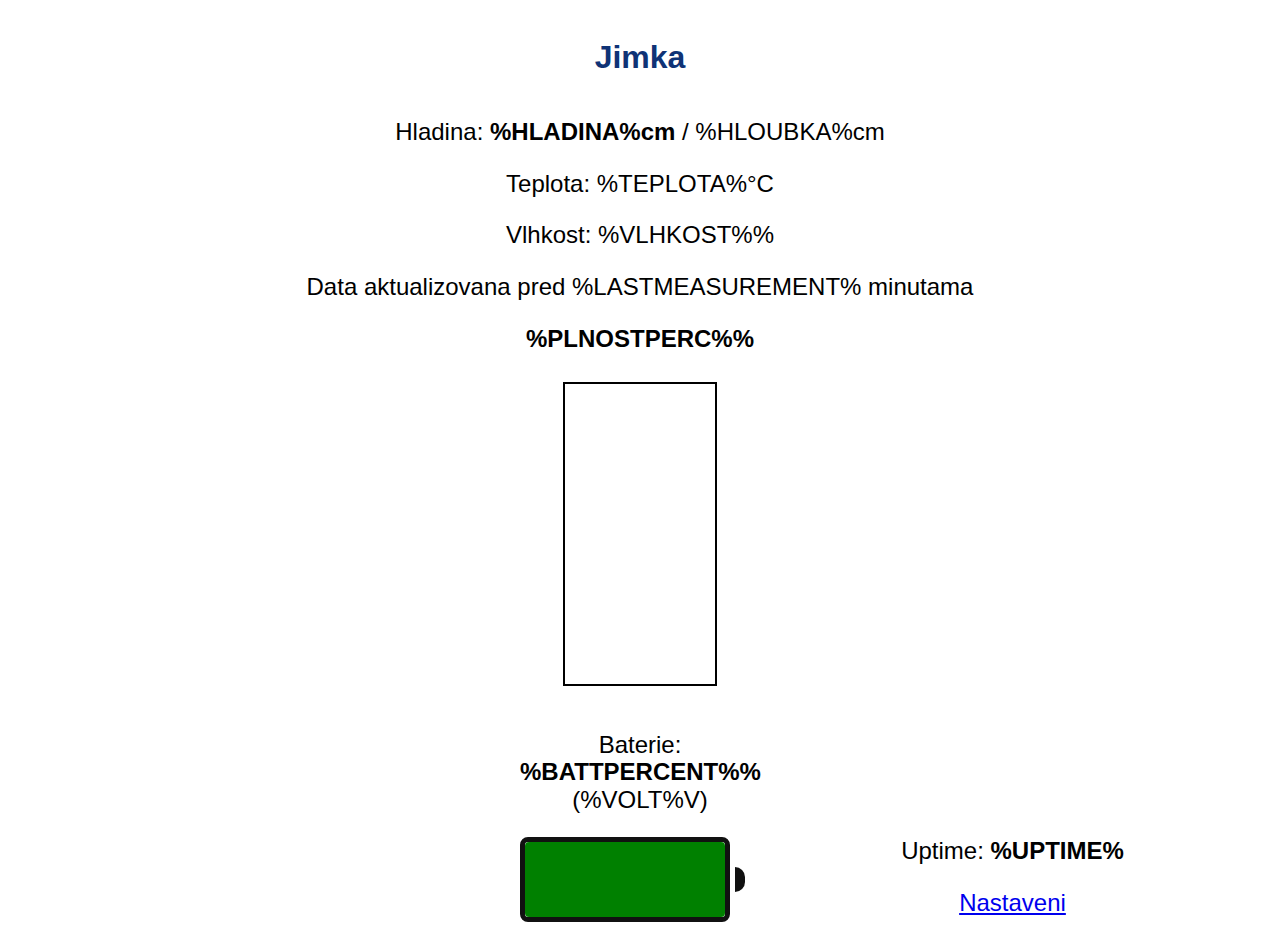
==== data/index.html @ f9a17acf "First working version" ====
<!DOCTYPE html>
<html>
<head>
  <title>Jimka</title>
  <meta name="viewport" content="width=device-width, initial-scale=1">
  <link rel="icon" href="data:,">
  <link rel="stylesheet" type="text/css" href="normalize.min.css">
  <link rel="stylesheet" type="text/css" href="style.css">
</head>
<body>
  <h1>Jimka</h1>
  <p>Hladina: <strong> %HLADINA%cm</strong> / %HLOUBKA%cm</p>
  <p>Teplota: %TEPLOTA%&deg;C</p>
  <p>Vlhkost: %VLHKOST%&#37;</p>
  <p>Data aktualizovana pred %LASTMEASUREMENT% minutama</p>
  <h2>%PLNOSTPERC%&#37;</h2>
<div class="tank">
    <div class="water" style="height: %PLNOSTPERC%%%;"></div>
</div>
<div class="container">
<p>Baterie: <strong>%BATTPERCENT%&#37;</strong> (%VOLT%V)
  <div id="batBody">
    <div id="indicator" style="width: %BATTPERCENT%%%;">     
    </div>
  </div>
  <div class="batEnd">
    <div></div>
  </div>
</div>
  <p>Uptime: <strong> %UPTIME%</strong></p>
  <p><a href="/configuration.html">Nastaveni</a>
</body>
</html>
---- data/style.css ----
html {
  font-family: Helvetica;
  display: inline-block;
  margin: 0px auto;
  text-align: center;
}
h1{
  color: #0F3376;
  padding: 2vh;
}
p{
  font-size: 1.5rem;
}
.button {
  display: inline-block;
  background-color: #008CBA;
  border: none;
  border-radius: 4px;
  color: white;
  padding: 16px 40px;
  text-decoration: none;
  font-size: 30px;
  margin: 2px;
  cursor: pointer;
}
.button2 {
  background-color: #f44336;
}
.tank {
    width: 150px;
    height: 300px;
    border: 2px solid black;
    background: white;
    position: relative;
    
    display: inline-block;
    margin: 10px;
}

.tank .water {
    position: absolute;
    background: blue;
    width: 100%;
    bottom: 0;
}
#batBody {
    float: left;
    width: 200px;
    height: 75px;
    border: 5px #111 solid;
    border-radius: 8px;
}

.container {
    width: 240px;
    margin-left: auto;
    margin-right: auto;
    margin-top: 30px;
}

.batEnd {
    float: left;
    height: 95px;
    width: 15px;
}

.batEnd div {
    width: 10px;
    height: 25px;
    margin-top: 30px;
    margin-left: 5px;
    background-color: #111;
    border-radius: 0px 30px 30px 0px;
}

#indicator {
    height: 100%;
    /*width: 50%;
    margin: 3.3px; */
    border-radius: 4px;
    background-color: green;
}
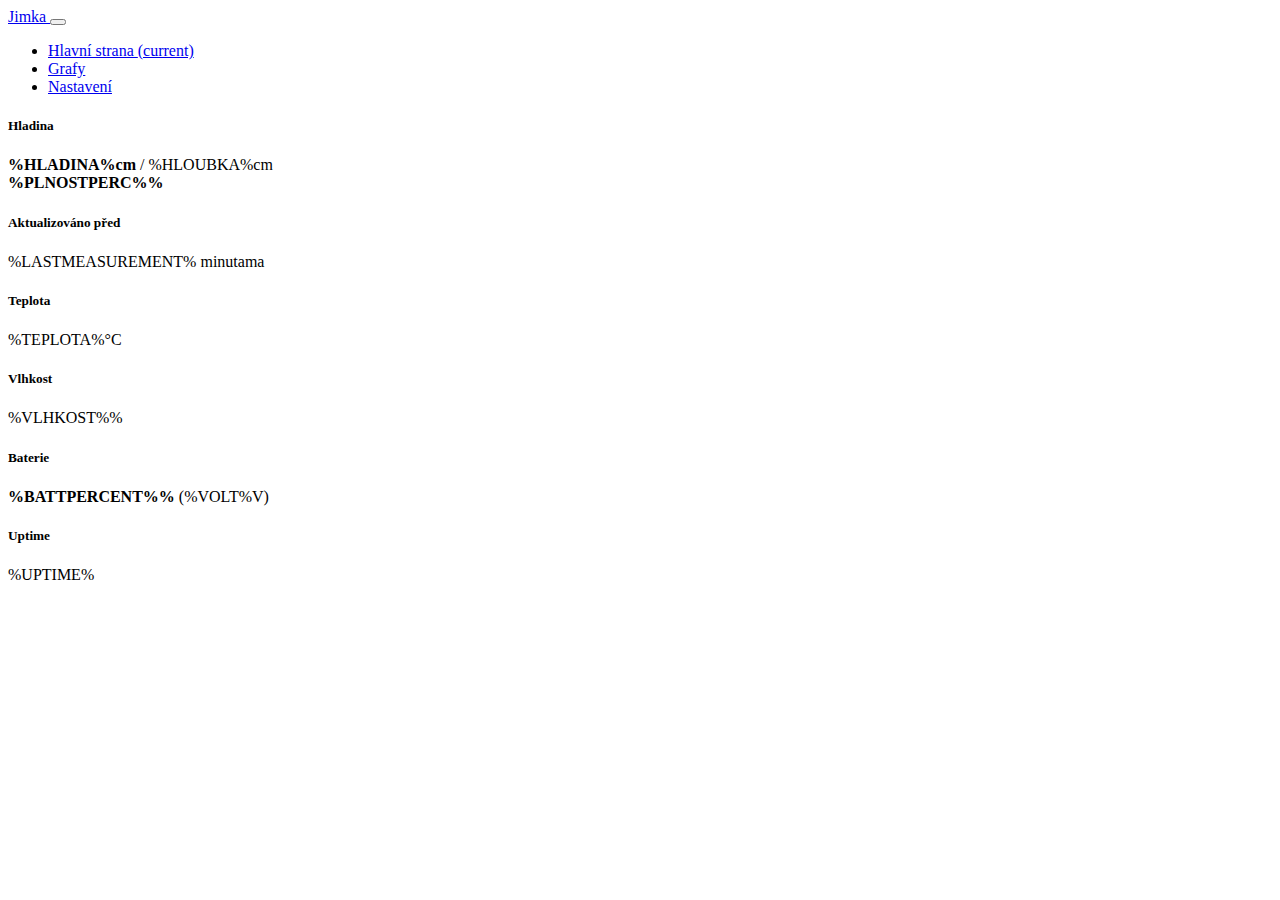
==== commit 91b56b75: "Working version again, with updated web UI" ====
--- a/data/index.html
+++ b/data/index.html
@@ -1,33 +1,100 @@
-<!DOCTYPE html>
+<!DOCTYPE HTML>
 <html>
+
 <head>
   <title>Jimka</title>
   <meta name="viewport" content="width=device-width, initial-scale=1">
   <link rel="icon" href="data:,">
-  <link rel="stylesheet" type="text/css" href="normalize.min.css">
-  <link rel="stylesheet" type="text/css" href="style.css">
+  <link rel="stylesheet" href="../css/fontawesome.min.css">
+  <link rel="stylesheet" href="../css/solid.min.css">
+  <link rel="stylesheet" href="../css/style.css">
+  <link rel="stylesheet" href="../css/bootstrap.min.css">
+  <link rel="stylesheet" href="../css/roboto.css">
+  <meta content="text/html;charset=utf-8" http-equiv="Content-Type">
+  <meta content="utf-8" http-equiv="encoding">
 </head>
+
 <body>
-  <h1>Jimka</h1>
-  <p>Hladina: <strong> %HLADINA%cm</strong> / %HLOUBKA%cm</p>
-  <p>Teplota: %TEPLOTA%&deg;C</p>
-  <p>Vlhkost: %VLHKOST%&#37;</p>
-  <p>Data aktualizovana pred %LASTMEASUREMENT% minutama</p>
-  <h2>%PLNOSTPERC%&#37;</h2>
-<div class="tank">
-    <div class="water" style="height: %PLNOSTPERC%%%;"></div>
-</div>
-<div class="container">
-<p>Baterie: <strong>%BATTPERCENT%&#37;</strong> (%VOLT%V)
-  <div id="batBody">
-    <div id="indicator" style="width: %BATTPERCENT%%%;">     
+  <nav class="navbar navbar-expand-lg navbar-dark bg-primary">
+    <a class="navbar-brand" href="#">Jimka <i class="fas fa-toilet"></i></a>
+    <button class="navbar-toggler" type="button" data-toggle="collapse" data-target="#navbarNavDropdown"
+      aria-controls="navbarNavDropdown" aria-expanded="false" aria-label="Toggle navigation">
+      <span class="navbar-toggler-icon"></span>
+    </button>
+    <div class="collapse navbar-collapse" id="navbarNavDropdown">
+      <ul class="navbar-nav">
+        <li class="nav-item active">
+          <a class="nav-link" href="/index.html">Hlavní strana <span class="sr-only">(current)</span></a>
+        </li>
+        <li class="nav-item">
+          <a class="nav-link" href="/graphs.html">Grafy</a>
+        </li>
+        <li class="nav-item">
+          <a class="nav-link" href="/configuration.html">Nastavení</a>
+        </li>
+      </ul>
+    </div>
+  </nav>
+
+  <div class="container-fluid">
+    <div class="card-columns">
+      <div class="card shadow p-2 mb-4 bg-white rounded" style="min-width: 234px;">
+        <div class="card-body">
+          <h5 class="card-title text-center text-uppercase text-primary"><i class="fas fa-water"></i> Hladina</h5>
+          <p class="card-text text-center "><strong> %HLADINA%cm</strong> / %HLOUBKA%cm<br />
+            <strong>%PLNOSTPERC%&#37;</strong>
+          <div class="tank">
+            <div class="water" style="height: %PLNOSTPERC%%%;"></div>
+          </div>
+          </p>
+        </div>
+      </div>
+      <div class="card shadow p-2 mb-4 bg-white rounded">
+        <div class="card-body">
+          <h5 class="card-title text-center text-uppercase text-primary"><i class="fas fa-history"></i> Aktualizováno
+            před</h5>
+          <p class="card-text text-center">%LASTMEASUREMENT% minutama</p>
+        </div>
+      </div>
+      <div class="card shadow p-2 mb-4 bg-white rounded">
+        <div class="card-body">
+          <h5 class="card-title text-center text-uppercase text-primary"><i class="fas fa-thermometer-half"></i> Teplota
+          </h5>
+          <p class="card-text text-center">%TEPLOTA%&deg;C</p>
+        </div>
+      </div>
+      <div class="card shadow p-2 mb-4 bg-white rounded">
+        <div class="card-body">
+          <h5 class="card-title text-center text-uppercase text-primary"><i class="fas fa-tint"></i> Vlhkost</h5>
+          <p class="card-text text-center">%VLHKOST%&percnt;</p>
+        </div>
+      </div>
+      <div class="card shadow p-2 mb-4 bg-white rounded" style="min-width: 274px;">
+        <div class="card-body">
+          <h5 class="card-title text-center text-uppercase text-primary"><i class="fas fa-car-battery"></i> Baterie</h5>
+          <p class="card-text text-center"><strong>%BATTPERCENT%&#37;</strong> (%VOLT%V)
+          <div class="bat-auto">
+            <div id="batBody">
+              <div id="indicator" style="width: %BATTPERCENT%%%;">
+              </div>
+            </div>
+            <div class="batEnd">
+              <div></div>
+            </div>
+          </div>
+          </p>
+        </div>
+      </div>
+      <div class="card shadow p-2 mb-4 bg-white rounded">
+        <div class="card-body">
+          <h5 class="card-title text-center text-uppercase text-primary"><i class="fas fa-clock"></i> Uptime</h5>
+          <p class="card-text text-center">%UPTIME%</p>
+        </div>
+      </div>
     </div>
   </div>
-  <div class="batEnd">
-    <div></div>
-  </div>
-</div>
-  <p>Uptime: <strong> %UPTIME%</strong></p>
-  <p><a href="/configuration.html">Nastaveni</a>
+  <script src="../js/jquery-3.5.1.min.js"></script>
+  <script src="../js/bootstrap.bundle.min.js"></script>
 </body>
-</html>
+
+</html>